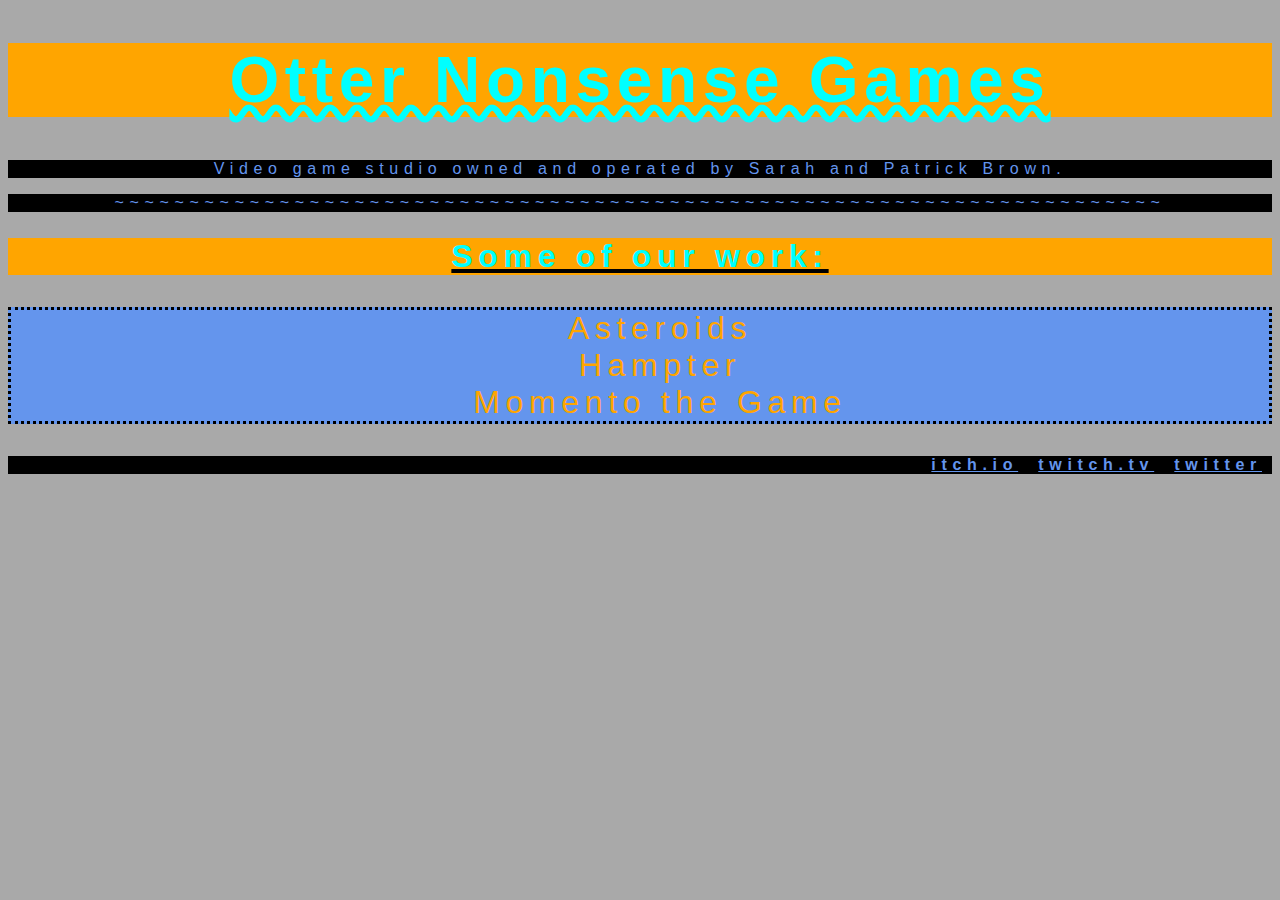
==== ONG/index.html @ af132ae4 "initial commit" ====
<!DOCTYPE html>
<html lang="en">
<head> 
    <meta charset="UTF-8">
    <meta name="viewport" content="width=device-width, initial-scale=1.0">
    <title>Otter Nonsense Games</title>
    <link href="css/style.css" rel="stylesheet">
</head>
<body>
    <h1 id="myid">Otter Nonsense Games</h1>

    <p>Video game studio owned and operated by Sarah and Patrick Brown.</p>

    <p>~~~~~~~~~~~~~~~~~~~~~~~~~~~~~~~~~~~~~~~~~~~~~~~~~~~~~~~~~~~~~~~~~~~~~~</p>

    <h2>Some of our work:</h2>
    <ul class="games">
        <li>Asteroids</li>
        <li>Hampter</li>
        <li>Momento the Game</li>
    </ul>

    <ul class="links">
        <li class="link"><a href="https://brobrogames.itch.io/" target="_blank">itch.io</a></li>
        <li class="link"><a href="https://www.twitch.tv/0tter_nonsense" target="_blank">twitch.tv</a></li>
        <li class="link"><a href="https://twitter.com/BroBro_Games" target="_blank">twitter</a>
    </ul>
</body>
</html>
---- ONG/css/style.css ----
body {
    background-color: darkgrey;
    font-family:Impact, Haettenschweiler, 'Arial Narrow Bold', sans-serif;
    letter-spacing: .15cm;
}

h1 {
    font-size: 4rem;
    color: aqua;
    text-decoration: underline wavy;
    text-align: center;
    background-color: orange;
}

p {
    font-size: 1rem;
    text-align: center;
    color: cornflowerblue;
    background-color: black;
}

#myid {
    font-weight: bold;
}

h2 {
    font-size: 2rem;
    color: aqua;
    background-color: orange;
    text-align: center;
    text-decoration: underline 4px black;
}

.games {
    font-size: 2rem;
    color: orange;
    background-color: cornflowerblue;
    text-align: center;
    border: dotted 3px black;
}

ul li {
    list-style-type: none;
}
.link {
    list-style-type: none;
    display: inline;
    margin-right: 10px;
}

.links {
    list-style-type: none;
    text-align: right;
    background-color: black;
}

a:link {
    color: cornflowerblue;
    font-weight: bold;
}

a:visited {
    color: aqua;
}
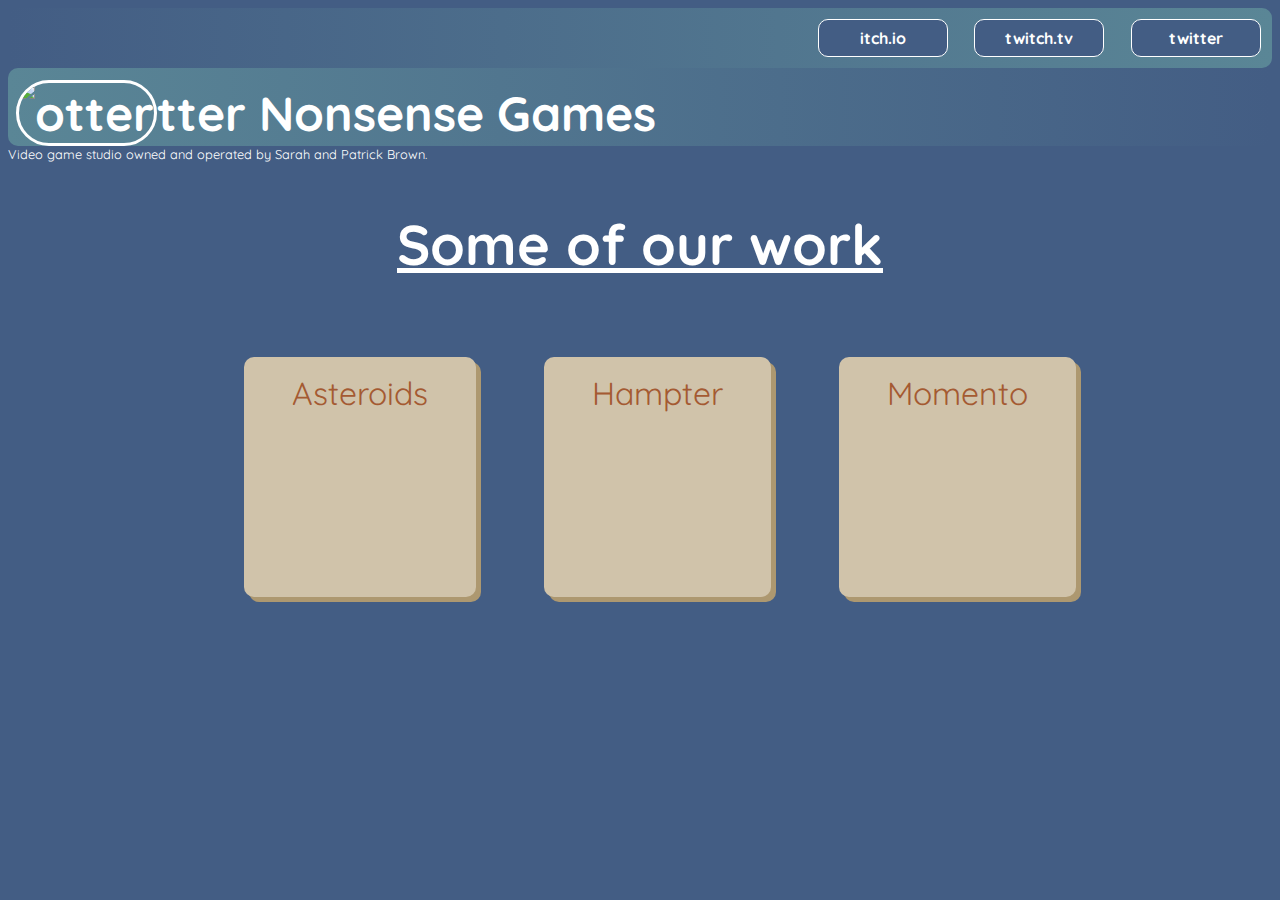
==== commit fbaffae1: "New Hotness" ====
--- a/ONG/index.html
+++ b/ONG/index.html
@@ -7,23 +7,30 @@
     <link href="css/style.css" rel="stylesheet">
 </head>
 <body>
-    <h1 id="myid">Otter Nonsense Games</h1>
+<nav class="group">
 
-    <p>Video game studio owned and operated by Sarah and Patrick Brown.</p>
+<ul class="links">
+    <li class="link"><a href="https://brobrogames.itch.io/" target="_blank">itch.io</a></li>
+    <li class="link"><a href="https://www.twitch.tv/0tter_nonsense" target="_blank">twitch.tv</a></li>
+    <li class="link"><a href="https://twitter.com/BroBro_Games" target="_blank">twitter</a>
+</ul>
+</nav>
 
-    <p>~~~~~~~~~~~~~~~~~~~~~~~~~~~~~~~~~~~~~~~~~~~~~~~~~~~~~~~~~~~~~~~~~~~~~~</p>
+<h1><img src="https://i.imgur.com/t5ntfwQ.jpeg" alt="otter" id="otter">tter Nonsense Games</h1>
 
-    <h2>Some of our work:</h2>
-    <ul class="games">
-        <li>Asteroids</li>
-        <li>Hampter</li>
-        <li>Momento the Game</li>
-    </ul>
+<p class="intro">Video game studio owned and operated by Sarah and Patrick Brown.</p>
 
-    <ul class="links">
-        <li class="link"><a href="https://brobrogames.itch.io/" target="_blank">itch.io</a></li>
-        <li class="link"><a href="https://www.twitch.tv/0tter_nonsense" target="_blank">twitch.tv</a></li>
-        <li class="link"><a href="https://twitter.com/BroBro_Games" target="_blank">twitter</a>
-    </ul>
+
+<div class="work">
+    <h2>Some of our work</h2>
+<ul class="games">
+    <li class="game">Asteroids</li>
+    <li class="game">Hampter</li>
+    <li class="game">Momento</li>
+</ul>
+</div>
+
 </body>
+
+
 </html>--- a/ONG/css/style.css
+++ b/ONG/css/style.css
@@ -1,64 +1,110 @@
+
+
+
+@import url('https://fonts.googleapis.com/css2?family=Quicksand:wght@300&display=swap');
+
 body {
-    background-color: darkgrey;
-    font-family:Impact, Haettenschweiler, 'Arial Narrow Bold', sans-serif;
-    letter-spacing: .15cm;
+background-color: #435D84;
+font-family:  'Quicksand', sans-serif;
 }
 
 h1 {
-    font-size: 4rem;
-    color: aqua;
-    text-decoration: underline wavy;
-    text-align: center;
-    background-color: orange;
+font-size: 3rem;
+background: linear-gradient(to right, #5A8696, #435D84);
+margin-top: 0;
+border-radius: 10px 10px;
+color: white;
+padding-left: 0.5rem;
+margin-bottom: 0;
 }
 
-p {
-    font-size: 1rem;
-    text-align: center;
-    color: cornflowerblue;
-    background-color: black;
+.intro {
+margin-top: 0;
+color: white;
+font-size: .8rem;
 }
 
-#myid {
-    font-weight: bold;
+nav {
+border: 0px solid red;
+}
+nav ul {
+list-style-type: none;
+border: 0px dotted blue;
+padding: 0;
+margin: 0;
+float: right;
+
+}
+nav li {
+border: 3px solid #435D84;
+border-radius: 10px;
+width: 8rem;
+background-color: #435D84;
+text-align: center;
+margin: 0.7rem;
+display: inline-block;
+border: 1px solid white;
+}
+nav a {
+font-size: 1rem;
+color: white;
+font-weight: bold;
+text-decoration: none;
+display: block;
+padding: 0.5rem;
+
+}
+nav a:hover {
+background-color: #D1C4AB;
+color: #A45A32;
+border-radius: 9px;
+}
+
+nav.group {
+background: linear-gradient(to left, #5A8696, #435D84);
+border-radius: 10px 10px;
+}
+
+.group:after {
+content: "";
+display: table;
+clear: both;
 }
 
 h2 {
-    font-size: 2rem;
-    color: aqua;
-    background-color: orange;
-    text-align: center;
-    text-decoration: underline 4px black;
+text-align: center;
+color: white;
+font-size: 3.5rem;
+text-decoration: underline;
 }
 
-.games {
-    font-size: 2rem;
-    color: orange;
-    background-color: cornflowerblue;
-    text-align: center;
-    border: dotted 3px black;
+div.work {
+list-style-type: none;
+text-align: center;
 }
 
-ul li {
-    list-style-type: none;
-}
-.link {
-    list-style-type: none;
-    display: inline;
-    margin-right: 10px;
+.game {
+display: inline-block;
+background-color: #D0C3AA;
+padding: 1rem 3rem 6rem;
+font-size: 2rem;
+color: #A45A32;
+border-radius: 10px;
+margin: 2rem;
+height: 8rem;
+box-shadow: 5px 5px #ad9870;
 }
 
-.links {
-    list-style-type: none;
-    text-align: right;
-    background-color: black;
+.game:hover {
+color: #D0C3AA;
+background-color: #A45A32;
+box-shadow: 5px 5px #D0C3AA;
 }
 
-a:link {
-    color: cornflowerblue;
-    font-weight: bold;
+#otter {
+width: 45px;
+border-radius: 100px;
+margin: .75rem 0 0;
+border: 3px white solid;
 }
 
-a:visited {
-    color: aqua;
-}